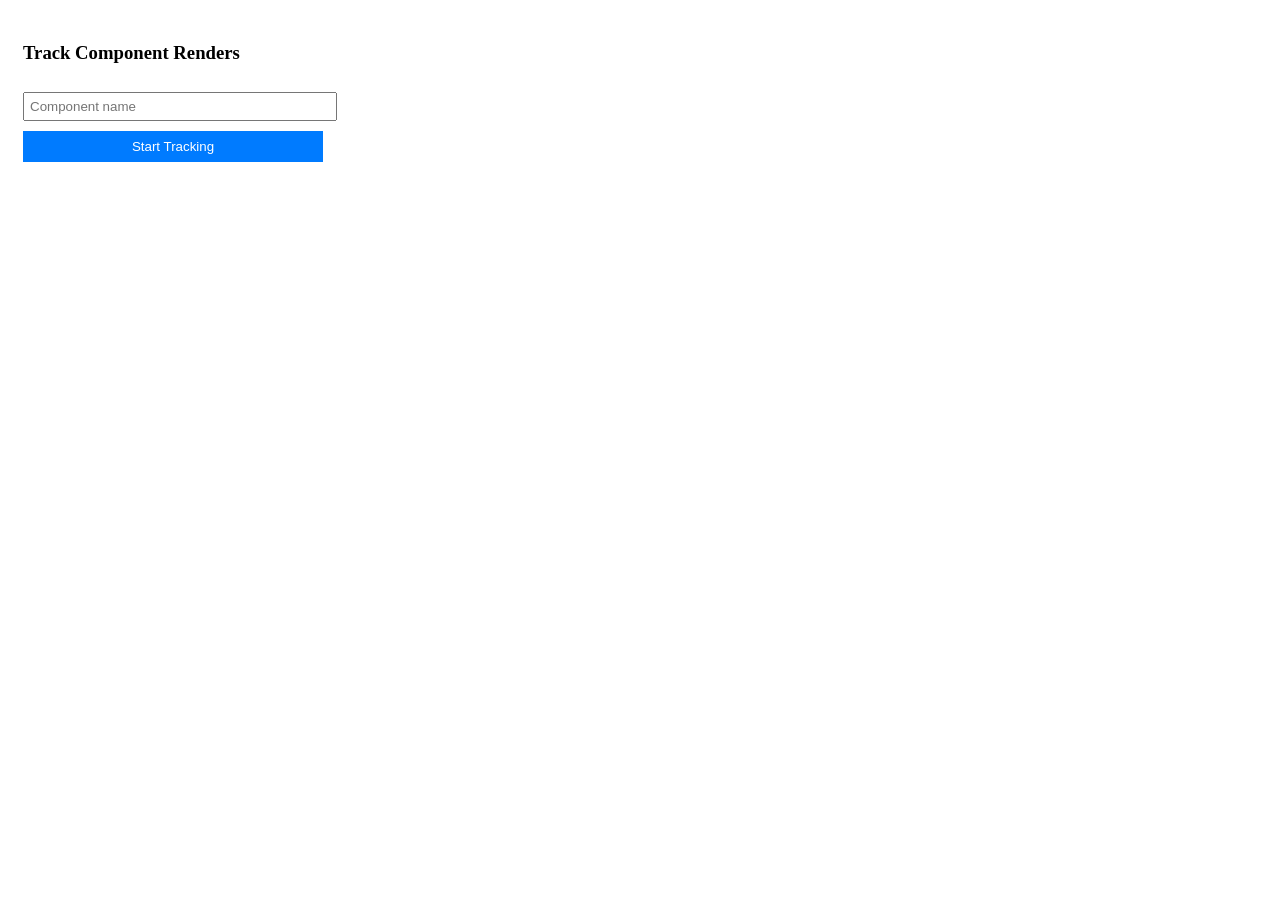
==== popup/popup.html @ fe1f530f "feat(tracking): Implement render tracking for components - Added console logs to track renders - Hel" ====
<!DOCTYPE html>
<html>
  <body style="width: 300px; padding: 15px">
    <h3>Track Component Renders</h3>
    <input
      type="text"
      id="componentName"
      placeholder="Component name"
      style="width: 100%; margin: 10px 0; padding: 5px"
    />
    <button
      id="startBtn"
      style="
        width: 100%;
        padding: 8px;
        background: #007bff;
        color: white;
        border: none;
      "
    >
      Start Tracking
    </button>
    <script src="popup.js"></script>
  </body>
</html>
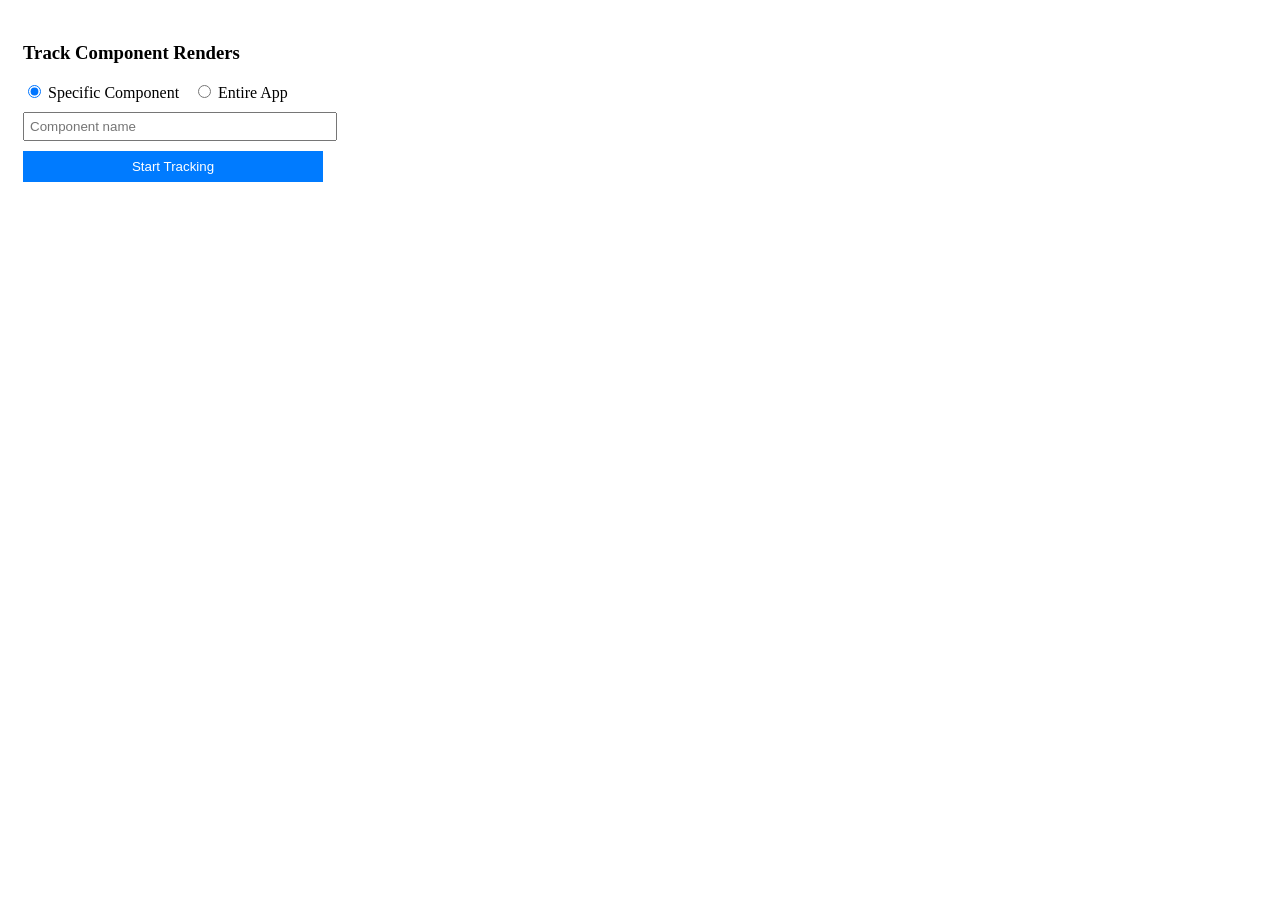
==== commit a28724da: "feat: highlight only re-rendered components using React fiber flags and subtreeFlags" ====
--- a/popup/popup.html
+++ b/popup/popup.html
@@ -2,6 +2,16 @@
 <html>
   <body style="width: 300px; padding: 15px">
     <h3>Track Component Renders</h3>
+
+    <label>
+      <input type="radio" name="trackMode" value="specific" checked />
+      Specific Component
+    </label>
+    <label style="margin-left: 10px">
+      <input type="radio" name="trackMode" value="all" />
+      Entire App
+    </label>
+
     <input
       type="text"
       id="componentName"
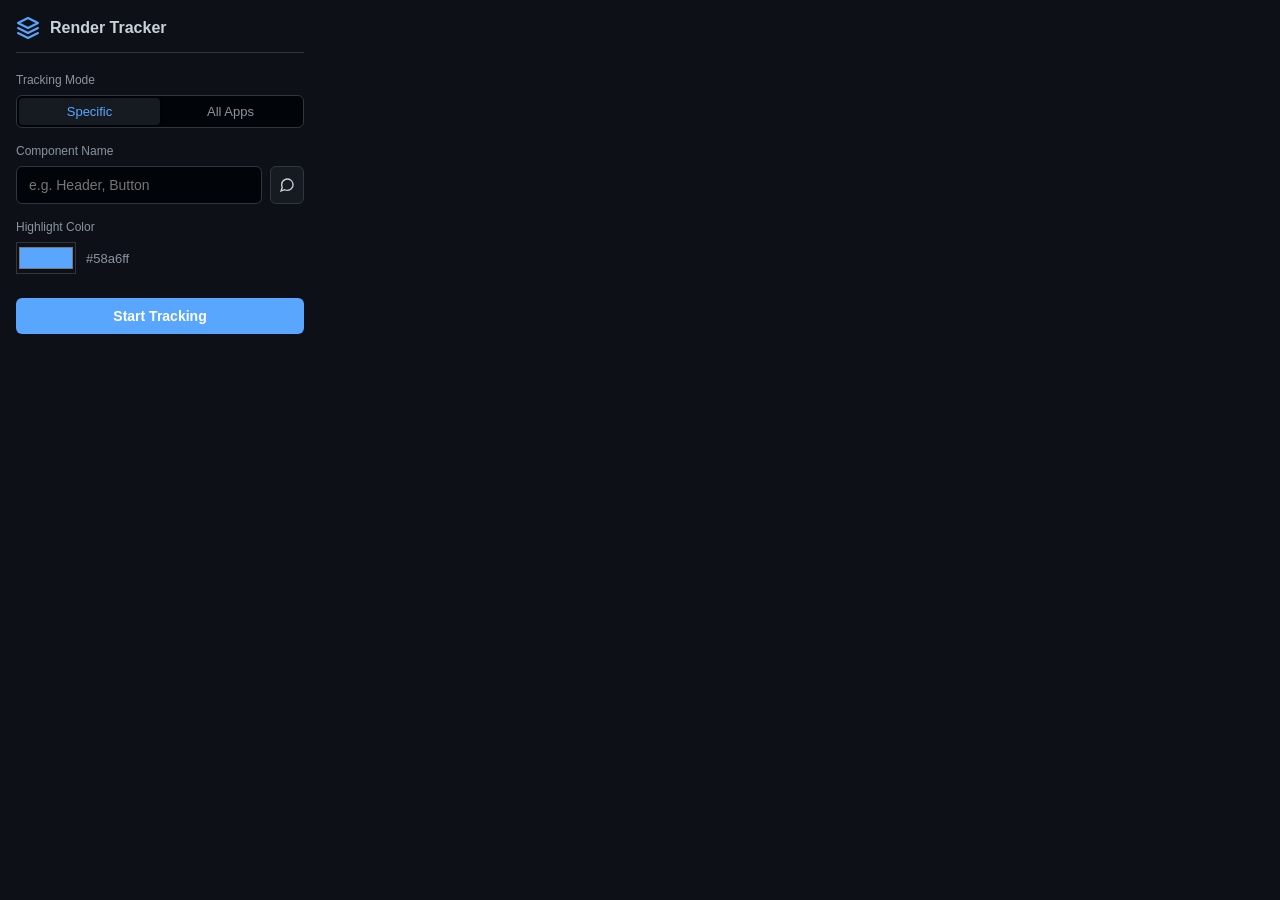
==== commit cfd942c3: "feat: Introduce interactive component picker, configurable highlight color, and a refreshed popup in" ====
--- a/popup/popup.html
+++ b/popup/popup.html
@@ -1,35 +1,108 @@
 <!DOCTYPE html>
 <html>
-  <body style="width: 300px; padding: 15px">
-    <h3>Track Component Renders</h3>
+  <head>
+    <link rel="stylesheet" href="popup.css" />
+  </head>
+  <body>
+    <div class="header">
+      <svg
+        height="24"
+        viewBox="0 0 24 24"
+        width="24"
+        fill="none"
+        stroke="#58a6ff"
+        stroke-width="2"
+      >
+        <path
+          d="M12 2L2 7l10 5 10-5-10-5zM2 17l10 5 10-5M2 12l10 5 10-5"
+          stroke-linecap="round"
+          stroke-linejoin="round"
+        />
+      </svg>
+      <h3>Render Tracker</h3>
+    </div>
 
-    <label>
-      <input type="radio" name="trackMode" value="specific" checked />
-      Specific Component
-    </label>
-    <label style="margin-left: 10px">
-      <input type="radio" name="trackMode" value="all" />
-      Entire App
-    </label>
+    <div class="control-group">
+      <label class="label">Tracking Mode</label>
+      <div class="mode-switch">
+        <label class="mode-option">
+          <input type="radio" name="trackMode" value="specific" checked />
+          <span>Specific</span>
+        </label>
+        <label class="mode-option">
+          <input type="radio" name="trackMode" value="all" />
+          <span>All Apps</span>
+        </label>
+      </div>
+    </div>
 
-    <input
-      type="text"
-      id="componentName"
-      placeholder="Component name"
-      style="width: 100%; margin: 10px 0; padding: 5px"
-    />
-    <button
-      id="startBtn"
-      style="
-        width: 100%;
-        padding: 8px;
-        background: #007bff;
-        color: white;
-        border: none;
-      "
-    >
-      Start Tracking
-    </button>
+    <div class="control-group" id="nameInputGroup">
+      <label class="label">Component Name</label>
+      <div class="input-wrapper" style="display: flex; gap: 8px">
+        <input
+          type="text"
+          id="componentName"
+          placeholder="e.g. Header, Button"
+          autocomplete="off"
+        />
+        <button
+          id="pickBtn"
+          title="Pick a component from the page"
+          style="
+            background: var(--card-bg);
+            border: 1px solid var(--border);
+            border-radius: 6px;
+            padding: 0 8px;
+            cursor: pointer;
+            color: var(--text-primary);
+            display: flex;
+            align-items: center;
+            justify-content: center;
+          "
+        >
+          <svg
+            width="16"
+            height="16"
+            viewBox="0 0 24 24"
+            fill="none"
+            stroke="currentColor"
+            stroke-width="2"
+          >
+            <path
+              d="M21 11.5a8.38 8.38 0 0 1-.9 3.8 8.5 8.5 0 0 1-7.6 4.7 8.38 8.38 0 0 1-3.8-.9L3 21l1.9-5.7a8.38 8.38 0 0 1-.9-3.8 8.5 8.5 0 0 1 4.7-7.6 8.38 8.38 0 0 1 3.8-.9h.5a8.48 8.48 0 0 1 8 8v.5z"
+            />
+          </svg>
+        </button>
+      </div>
+    </div>
+
+    <div class="control-group">
+      <label class="label">Highlight Color</label>
+      <div
+        class="color-picker-wrapper"
+        style="display: flex; gap: 10px; align-items: center"
+      >
+        <input
+          type="color"
+          id="highlightColor"
+          value="#58a6ff"
+          style="
+            cursor: pointer;
+            height: 32px;
+            width: 60px;
+            border: 1px solid #30363d;
+            background: transparent;
+            padding: 0;
+          "
+        />
+        <span id="colorLabel" style="font-size: 13px; color: #8b949e"
+          >#58a6ff</span
+        >
+      </div>
+    </div>
+
+    <button id="startBtn">Start Tracking</button>
+
     <script src="popup.js"></script>
   </body>
 </html>
--- a/popup/popup.css
+++ b/popup/popup.css
@@ -0,0 +1,146 @@
+:root {
+  --bg-color: #0d1117;
+  --card-bg: #161b22;
+  --text-primary: #c9d1d9;
+  --text-secondary: #8b949e;
+  --accent: #58a6ff;
+  --accent-hover: #1f6feb;
+  --border: #30363d;
+  --input-bg: #010409;
+  --success: #238636;
+}
+
+* {
+  box-sizing: border-box;
+  margin: 0;
+  padding: 0;
+}
+
+body {
+  width: 320px;
+  background-color: var(--bg-color);
+  color: var(--text-primary);
+  font-family: -apple-system, BlinkMacSystemFont, "Segoe UI", Helvetica, Arial,
+    sans-serif;
+  padding: 16px;
+}
+
+.header {
+  display: flex;
+  align-items: center;
+  gap: 10px;
+  margin-bottom: 20px;
+  padding-bottom: 12px;
+  border-bottom: 1px solid var(--border);
+}
+
+.header h3 {
+  font-size: 16px;
+  font-weight: 600;
+  color: var(--text-primary);
+}
+
+.control-group {
+  margin-bottom: 16px;
+}
+
+.label {
+  display: block;
+  font-size: 12px;
+  color: var(--text-secondary);
+  margin-bottom: 8px;
+  font-weight: 500;
+}
+
+/* Custom Radio Segmented Control */
+.mode-switch {
+  display: flex;
+  background: var(--input-bg);
+  border: 1px solid var(--border);
+  border-radius: 6px;
+  padding: 2px;
+  margin-bottom: 16px;
+}
+
+.mode-option {
+  flex: 1;
+  position: relative;
+}
+
+.mode-option input {
+  position: absolute;
+  opacity: 0;
+  cursor: pointer;
+  height: 100%;
+  width: 100%;
+  z-index: 2;
+}
+
+.mode-option span {
+  display: block;
+  text-align: center;
+  padding: 6px;
+  font-size: 13px;
+  border-radius: 4px;
+  color: var(--text-secondary);
+  transition: all 0.2s ease;
+}
+
+.mode-option input:checked + span {
+  background: var(--card-bg);
+  color: var(--accent);
+  box-shadow: 0 1px 3px rgba(0, 0, 0, 0.3);
+  font-weight: 500;
+}
+
+/* Input Styling */
+.input-wrapper {
+  position: relative;
+}
+
+input[type="text"] {
+  width: 100%;
+  background: var(--input-bg);
+  border: 1px solid var(--border);
+  color: var(--text-primary);
+  padding: 10px 12px;
+  border-radius: 6px;
+  font-size: 14px;
+  transition: border-color 0.2s;
+  outline: none;
+}
+
+input[type="text"]:focus {
+  border-color: var(--accent);
+  box-shadow: 0 0 0 2px rgba(88, 166, 255, 0.2);
+}
+
+/* Button Styling */
+button#startBtn {
+  width: 100%;
+  padding: 10px;
+  background: var(--accent);
+  color: white;
+  border: none;
+  border-radius: 6px;
+  font-size: 14px;
+  font-weight: 600;
+  cursor: pointer;
+  transition: background 0.2s, transform 0.1s;
+  margin-top: 8px;
+}
+
+button#startBtn:hover {
+  background: var(--accent-hover);
+}
+
+button#startBtn:active {
+  transform: scale(0.98);
+}
+
+.footer {
+  margin-top: 16px;
+  text-align: center;
+  font-size: 11px;
+  color: var(--text-secondary);
+}
